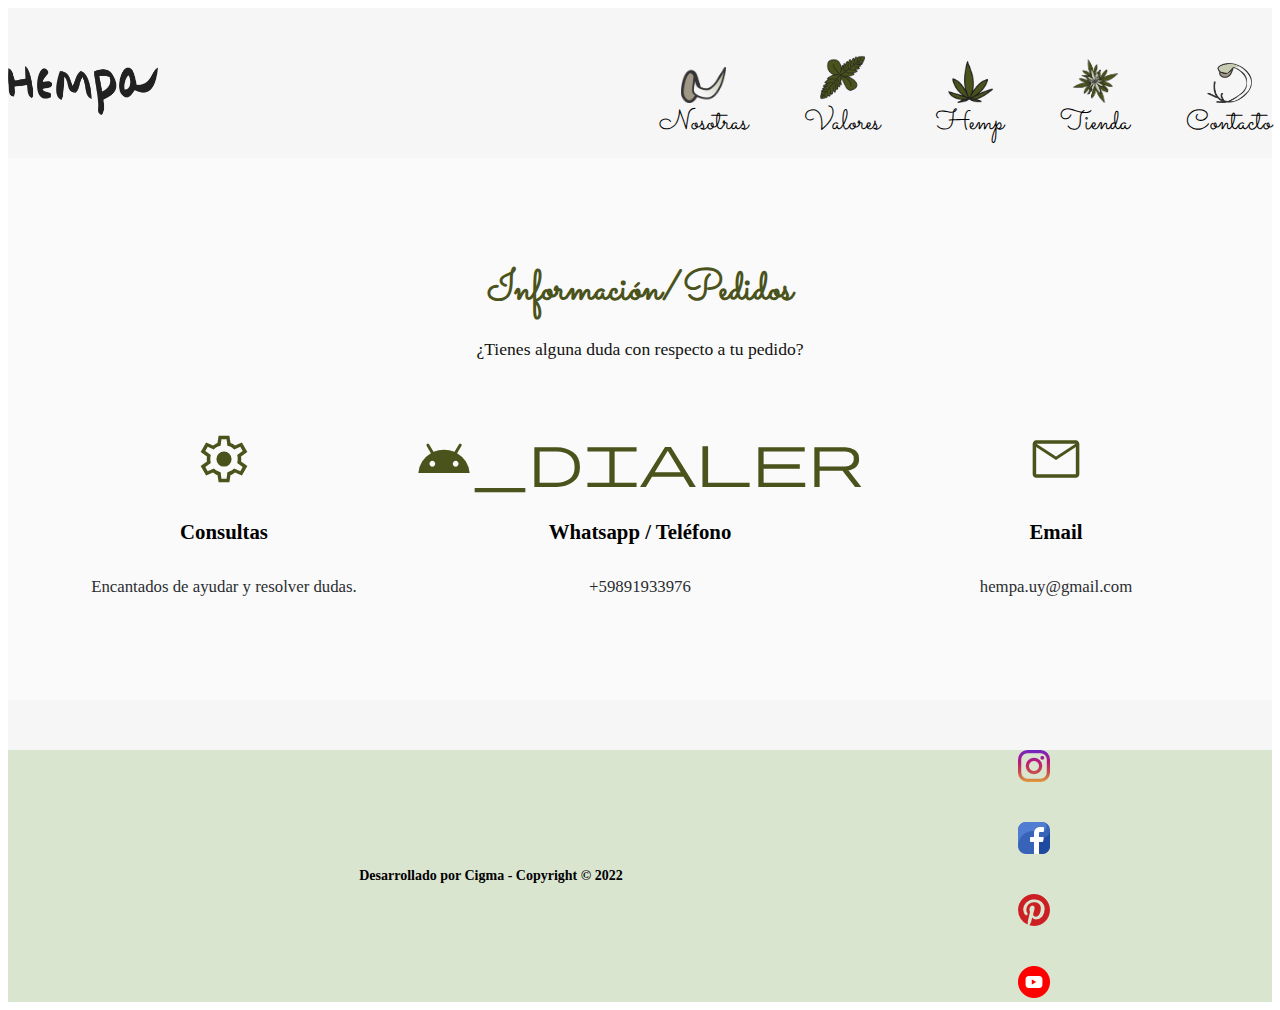
==== contacto.html @ 0448801c "Contacto" ====
<!DOCTYPE html>
<html lang="en">
  <head>
    <meta charset="UTF-8" />
    <meta http-equiv="X-UA-Compatible" content="IE=edge" />
    <meta name="viewport" content="width=device-width, initial-scale=1.0" />
    <title>Hempa</title>
    <link rel="shortcut icon" href="img/icons/icono-hemp.png" type="image/x-icon">
    <link
      href="https://cdn.jsdelivr.net/npm/bootstrap@5.0.2/dist/css/bootstrap.min.css"
      rel="stylesheet"
      integrity="sha384-EVSTQN3/azprG1Anm3QDgpJLIm9Nao0Yz1ztcQTwFspd3yD65VohhpuuCOmLASjC"
      crossorigin="anonymous"
    />
    <link rel="stylesheet" href="css/estilos.css" />


    <!-- Descripción -->
    <meta name="description" content="Ropa de cañamo y fibras orgánicas, hecha por mujeres emprendedoras. Industria Uruguaya.">

    <!-- Iconos -->
    <link href="https://fonts.googleapis.com/css2?family=Material+Symbols+Outlined" rel="stylesheet" />


    <!-- FONTS -->
    <link rel="preconnect" href="https://fonts.googleapis.com" />
    <link rel="preconnect" href="https://fonts.gstatic.com" crossorigin />
    <link
      href="https://fonts.googleapis.com/css2?family=Sacramento&display=swap"
      rel="stylesheet"
    />

    <!-- Meta tags -->
    <!-- Primary Meta Tags -->
    <title>Hempa</title>
    <meta name="title" content="Hempa">
    <meta name="description" content="Ropa de cañamo y fibras orgánicas, hecha por mujeres emprendedoras. Industria Uruguaya.">

    <!-- Open Graph / Facebook -->
    <meta property="og:type" content="website">
    <meta property="og:url" content="https://metatags.io/">
    <meta property="og:title" content="Hempa">
    <meta property="og:description" content="Ropa de cañamo y fibras orgánicas, hecha por mujeres emprendedoras. Industria Uruguaya.">
    <meta property="og:image" content="img/fotos/banner-valores.JPG">

    <!-- Twitter -->
    <meta property="twitter:card" content="summary_large_image">
    <meta property="twitter:url" content="https://metatags.io/">
    <meta property="twitter:title" content="Hempa">
    <meta property="twitter:description" content="Ropa de cañamo y fibras orgánicas, hecha por mujeres emprendedoras. Industria Uruguaya.">
    <meta property="twitter:image" content="img/fotos/banner-valores.JPG">
  </head>
  <body>
    <header>
    <div class="container">
    <nav>
        <a href="index.html"
        ><img class="logo-nav" src="img/logo-hempa.jpg"
        /></a>
        <ul id="ul__nav" class="ul__nav">
        <li>
            <a href="nosotras.html"
            ><img class="icon-nav-li" src="img/icons/nosotras.jpg" />
            Nosotras</a
            >
        </li>
        <li>
            <a href="valores.html"
            ><img
                class="icon-nav-li"
                src="img/icons/vision.jpg"
            />Valores</a
            >
        </li>
        <li>
            <a href="hempa.html"
            ><img class="icon-nav-li" src="img/icons/hemp.jpg" />Hemp</a
            >
        </li>
        <li>
            <a href="tienda.html"
            ><img
                class="icon-nav-li"
                src="img/icons/coleccion.jpg"
            />Tienda</a
            >
        </li>
        <li>
            <a href="contacto.html"
            ><img
                class="icon-nav-li"
                src="img/icons/contacto.png"
            />Contacto</a
            >
        </li> 
        </ul>
        
        <img
        id="icon-menu"
        class="icon-menu-movil"
        src="img/icons/menu.png"
        />
    </nav>
    </div>
  
    <!-- Sección contacto -->
    <section id="features">
      <div class="container">
        <div class="features_top">
          <h1>Información/Pedidos</h1>
          <p>¿Tienes alguna duda con respecto a tu pedido?
          </p>
        </div>
        
        <br>

        <div class="features_container">
          <div class="features_item">
            <span class="material-symbols-outlined"> settings </span>
            <div class="featureItem_info">
              <h4>Consultas
              </h4>
              <p>Encantados de ayudar y resolver dudas.</p>
            </div>
          </div>

          <div class="features_item">
            <span class="material-symbols-outlined"> android_dialer </span>
            <div class="featureItem_info">
              <h4>Whatsapp / Teléfono
              </h4>
              <p>+59891933976</p>
            </div>
          </div>

          <div class="features_item">
            <span class="material-symbols-outlined"> email </span>
            <div class="featureItem_info">
              <h4>Email</h4>
              <p>hempa.uy@gmail.com</p>
            </div>
          </div>

          
        </div>
      </div>
    </section>

      
    <section id="footer">
      <h5 class="text-footer">  Desarrollado por <a href="https://linkbe.me/Cigma" target="_blank">Cigma</a> - Copyright © 2022</h5>
      <div class="container">
        <div class="row icon-footer">
          <div class="col-md-2 col-3" id="footer-icon">
            <a href="https://www.instagram.com/hempa.uy/?hl=es" target="_blank"><img class="" src="img/icons/instagram.png"/></a>
          </div>
          <br><br>
          <div class="col-md-2 col-3" id="footer-icon">
            <a href="https://www.facebook.com/hempa.uy" target="_blank"><img class="" src="img/icons/facebook.png"/></a>
          </div>
          <br><br>
          <div class="col-md-2 col-3" id="footer-icon">
            <a href="https://ar.pinterest.com/hempauy/_created/" target="_blank"><img class="" src="img/icons/pinterest.png"/></a>
          </div>
          <br><br>
          <div class="col-md-2 col-3" id="footer-icon">
            <a href="https://www.youtube.com/channel/UCsUpAl1lLySXlst0NQ0P4RQ" target="_blank"><img class="" src="img/icons/youtube.png"/></a>
          </div>
        </div>
      </div>
    </section>


    <script
      src="https://cdn.jsdelivr.net/npm/bootstrap@5.0.2/dist/js/bootstrap.bundle.min.js"
      integrity="sha384-MrcW6ZMFYlzcLA8Nl+NtUVF0sA7MsXsP1UyJoMp4YLEuNSfAP+JcXn/tWtIaxVXM"
      crossorigin="anonymous"
    ></script>
    <script src="js/main.js"></script>
    <script src="js/nav.js"></script>
  </body>
</html>
---- css/estilos.css ----
.logo-nav {
    width: 150px;
    display: inline;
}
a {
    color: #000;
    text-decoration: none;
}
nav {
    display: flex;
    align-items: center;
    justify-content: space-between;
    padding-top: 30px;
    font-family: 'Sacramento', cursive;
    font-size: 28px;
    height: 120px;
}
header {
    background: #F6F6F6;
}
nav ul li {
    list-style: none;
    display: inline-block;
    margin-right: 50px;
    
}
nav ul li:last-child {
    margin-right: 0;
}
.icon-nav-li {
    width: 45px;
    display: block;
    margin: 0 auto;
}

.icon-menu-movil {
    width: 40px;
    display: none;
}
/* banner icons */
#banner-icons {
    width: 100%;
    min-height: 180px;
    display: flex;
    align-items: center;
    justify-content: center;
    background: #C5CCB2;
    margin-top: 50px;
}

.icon{
    display:flex;
    align-items: center;
    justify-content:center;
}

#banner-nosotras {
    width: 100%;
    min-height: 180px;
    display: flex;
    align-items: center;
    justify-content:center;
    background: #C5CCB2;
    margin-top: 50px;
}

#banner-icons img {
    width: 120px;
}

#productos-destacados {
    text-align: center;
    display: flex;
    align-items: center;
    justify-content: space-around;
    margin: 0 auto;
}
#productos-destacados h2{
    font-family: 'Sacramento', cursive;
    font-size: 36px;
    text-align: center;
    margin-top: 50px;
    margin-bottom: 10px;
}

#productos-coleccion h1{
    font-family: 'Sacramento', cursive;
    font-size: 60px;
    text-align: center;
    margin-top: 50px;
    margin-bottom: 10px;
}

#productos-destacados .card:last-child {
    margin-right: 0px;
}

/* Footer */
#footer{
    width: 100%;
    min-height: 100px;
    display:flex;
    align-items: center;
    justify-content:center;
    background: #DAE5D0;
    margin-top: 50px;
}

.icon-footer{
    margin-left: 50%;
}

.text-footer{
   margin-left: 50px;
   font-size: 14px;
   text-align: center;
   padding-left: 5%;
   padding-right: 30%;
}


/* Large devices (desktops, 992px and up) */
@media (max-width: 992px) { 
    #banner-icons img {
        width: 100px;
    }
    #contenedor-productos {
        flex-direction: column;
    }

    #footer-icon{
        margin-top: 8px;
        margin-left: 1%;
        margin-right: 10%;
    }
    

    .icon-menu-movil {
       display: inline-block;
       cursor: pointer;
    }
    .icon-nav-li {
        width: 45px;
        display: inline;
        margin: 5px 30px;
    }
    nav ul li {
       margin-top: 25px;
        
    }
    .ul__nav {
        display: none;
    }
    
    .carousel-item img,.valores-banner{
        width: 100vw;
        height: 200px;
        object-fit: cover;
        object-position: 50% 50%;

    }

    .img-carousel{
        width: 100vw;
    }

    .icon-footer{
        margin-left: 38%;
   }
   
   .text-footer{
       margin-left: 30px;
       font-size: 14px;
       text-align: center;
       padding-left: 5%;
       padding-right: 5%;
   }
}


.ul__nav.show {
    display: flex;
    flex-direction: column;
    z-index: 999;
    position: absolute;
    top: 110px;
    left: 0;
    background: #F6F6F6;
    width: 100%;
}
#carrito-flotante {
    position: fixed;
    right: 15px;
    top: 70vh;
    background: #a19787;
    border: 0;
    border-radius: 50%;
    padding: 10px;
    display: none;
}

.icon-delete-carro {
    width: 30px;
    cursor: pointer;
    
}
.li__carrito {
    display: flex;
    align-items: center;
    justify-content: space-between;
    width: 100%;
}
.btn-deletecarrito {
    border: 0;
    background: none;
}

.icon-cart {
    width: 50px;
}

.cart-icon{
    width: 22px;
    margin:4px;
    margin-bottom: 7px;
}

.img-carrito{
    border-radius: 10px;
    margin-right: 25px;
    margin-bottom: 10px;
    width: 90px;
}

.modal-body {
     overflow-y: auto; 
     height:300px; 
}


.titulo-carrito{
    font-family: 'Montserrat', sans-serif;
    font-size: 20px;
}

.precio-carrito{
    color: #4B531C;
    font-weight: 400;
    font-size: 1.8rem;
}

.shopping-bag-icon{
    display: inline-block;
    width: 50px;
    padding-left: 15px;
    margin-top: -24px;
}

.buttoms-position{
    width: 100%;
    height: 70%;
    display: flex;
    flex-direction: column;
    align-items: center;
    justify-content: center;
    opacity: 0;
    transition: .5s;
}

.card:hover .buttoms-position{
    opacity: 1;
}

.foto-mision{
    height: 70%;
}

.titulo-margin{
    margin-top: 30px;
}

.foto-pureza{
    height: 40%;
}

.titulos-sacramento{
    font-size: 60px;
    margin-top: 30px;
    margin-bottom: 25px;
    text-align: center;
    font-family: 'Sacramento', cursive;
}

.titulo-contacto{
    font-size: 40px;
    font-family: 'Sacramento', cursive;
}


.iconos-valores{
    width: 150px;
}

.icono-hemp{
    width: 320px;
}

.parrafo-hemp{
    font-family: 'Montserrat', sans-serif;
    font-size: 17px;
    line-height: 45px;
    font-style: normal;
}

.fibra-img{
    border-radius: 16px;
}

.li-hemp{
    font-family: 'Montserrat', sans-serif;
    margin-top: 10px;
    font-size: 15px;
    font-style: normal;
}

.parrafo-valores{
    font-family: 'Montserrat', sans-serif;
    font-size: 19px;
    text-align: center;
}

.parrafo-nosotras{
    font-family: 'Montserrat', sans-serif;
    font-size: 16px;
}

.titulo4-nosotras{
    font-family: 'Montserrat', sans-serif;
}

#titulo-producto {
    font-size: 50px;
    font-family: 'Sacramento', cursive;
}
.precio-producto {
    font-size: 20px;
    font-weight: bold;
}
#descripcion-producto {
    font-size: 20px;
}

/* Sección contacto */

#features{
    background-color: #fafafa;
    padding: 5rem 0;
}

.features_top,
.features_container{
    padding: 0 1.5rem;

}

.features_top{
    text-align: center;
}

.features_top h1{
    font-family: 'Sacramento', cursive;
    font-size: 2.6rem;
    margin-bottom: 0.5rem;
    line-height: 1.2;
    color: #4B531C;  
}

.features_top p{
    color: rgb(18, 18, 18);
    font-size: 1.1rem;
    line-height: 2rem;
    margin-bottom: 1rem;
    font-weight: 300;
}

.features_container{
    display: grid;
    grid-template-columns: 1fr 1fr 1fr;
}

.features_item{
    margin-top: 2rem;
    text-align: center; 
}

.features_item:hover{
    transform: scale(1.2);
}

.features_item span{
    font-size: 3.5rem;
    margin-bottom: 0.3rem;
    color: #4B531C;
}

.featureItem_info h4{
    font-size: 1.3rem;
    color: #000;
}

.featureItem_info p{
    font-size: 1.05rem;
    color: #2b2d30;   
    line-height: 2rem;
    font-weight: 300;
}

@media (max-width: 768px){
    .features_top p{
        padding: 0;
    }

    .features_container{
        grid-template-columns: 1fr;
    }
}
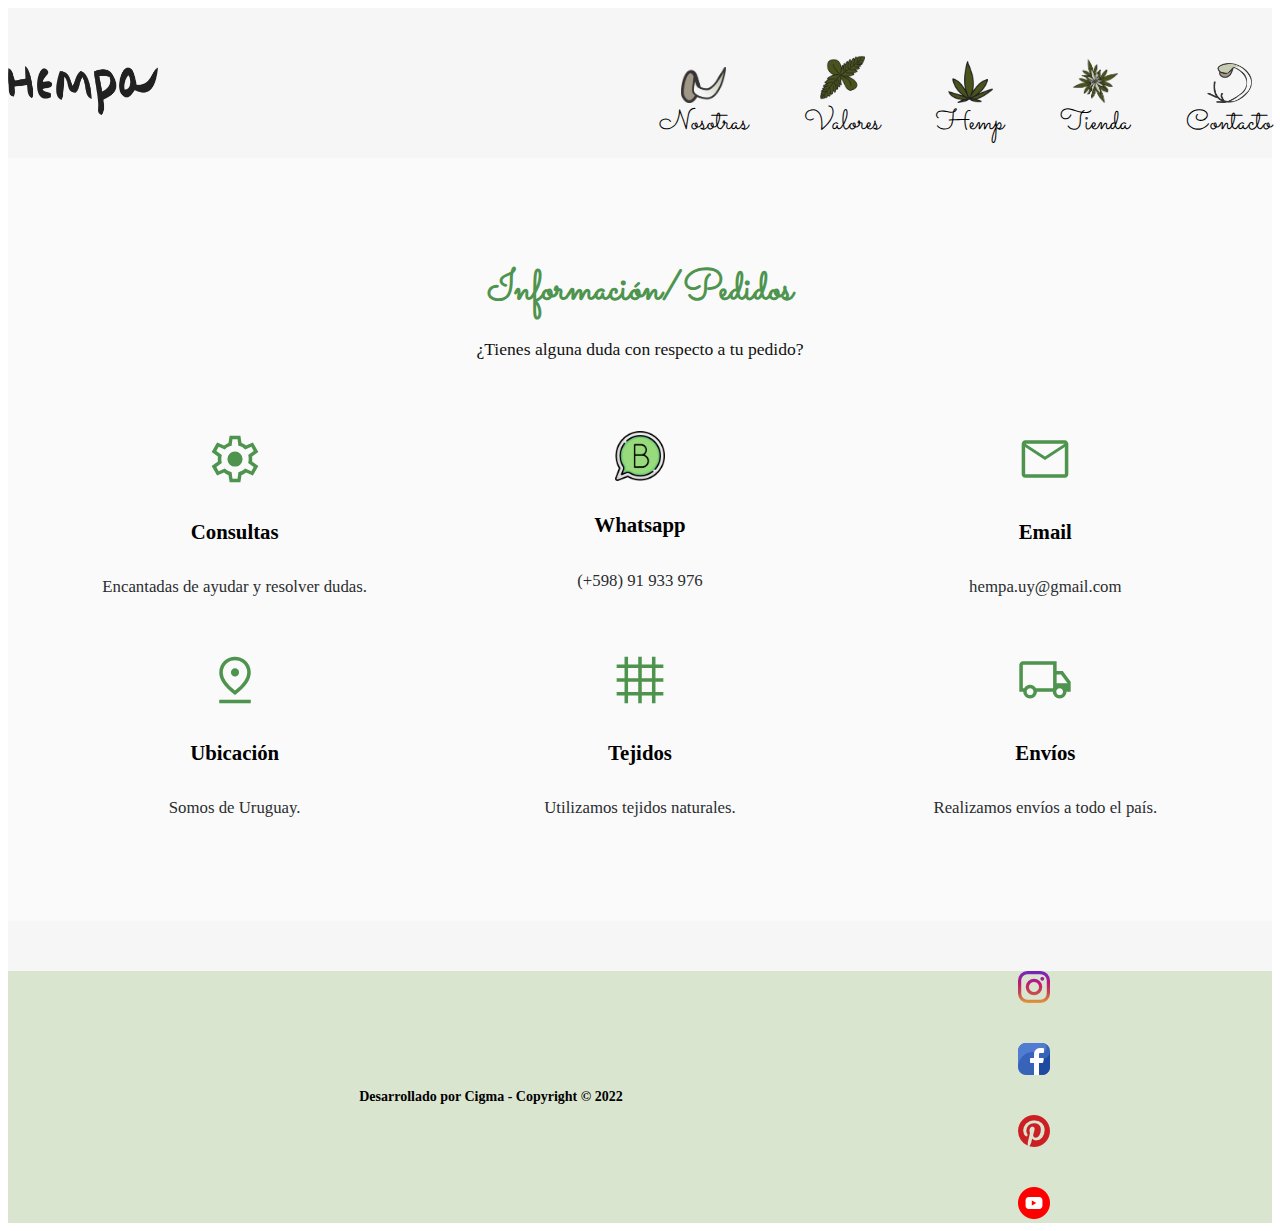
==== commit ceae0111: "cambios contacto" ====
--- a/contacto.html
+++ b/contacto.html
@@ -120,16 +120,16 @@
             <div class="featureItem_info">
               <h4>Consultas
               </h4>
-              <p>Encantados de ayudar y resolver dudas.</p>
-            </div>
-          </div>
-
-          <div class="features_item">
-            <span class="material-symbols-outlined"> android_dialer </span>
-            <div class="featureItem_info">
-              <h4>Whatsapp / Teléfono
+              <p>Encantadas de ayudar y resolver dudas.</p>
+            </div>
+          </div>
+
+          <div class="features_item">
+            <img src="img/icons/whatsapp-business.png" class="icono-wpp">
+            <div class="featureItem_info">
+              <h4>Whatsapp
               </h4>
-              <p>+59891933976</p>
+              <p>(+598) 91 933  976</p>
             </div>
           </div>
 
@@ -138,6 +138,30 @@
             <div class="featureItem_info">
               <h4>Email</h4>
               <p>hempa.uy@gmail.com</p>
+            </div>
+          </div>
+
+          <div class="features_item">
+            <span class="material-symbols-outlined"> pin_drop </span>
+            <div class="featureItem_info">
+              <h4>Ubicación</h4>
+              <p>Somos de Uruguay.</p>
+            </div>
+          </div>
+
+          <div class="features_item">
+            <span class="material-symbols-outlined"> grid_4x4 </span>
+            <div class="featureItem_info">
+              <h4>Tejidos</h4>
+              <p>Utilizamos tejidos naturales.</p>
+            </div>
+          </div>
+
+          <div class="features_item">
+            <span class="material-symbols-outlined"> local_shipping </span>
+            <div class="featureItem_info">
+              <h4>Envíos</h4>
+              <p>Realizamos envíos a todo el país.</p>
             </div>
           </div>
 
--- a/css/estilos.css
+++ b/css/estilos.css
@@ -305,6 +305,7 @@
     width: 320px;
 }
 
+
 .parrafo-hemp{
     font-family: 'Montserrat', sans-serif;
     font-size: 17px;
@@ -372,7 +373,7 @@
     font-size: 2.6rem;
     margin-bottom: 0.5rem;
     line-height: 1.2;
-    color: #4B531C;  
+    color: #4E944F;  
 }
 
 .features_top p{
@@ -400,7 +401,7 @@
 .features_item span{
     font-size: 3.5rem;
     margin-bottom: 0.3rem;
-    color: #4B531C;
+    color: #4E944F;
 }
 
 .featureItem_info h4{
@@ -415,6 +416,12 @@
     font-weight: 300;
 }
 
+
+
+.icono-wpp{
+    width: 50px;
+}
+
 @media (max-width: 768px){
     .features_top p{
         padding: 0;
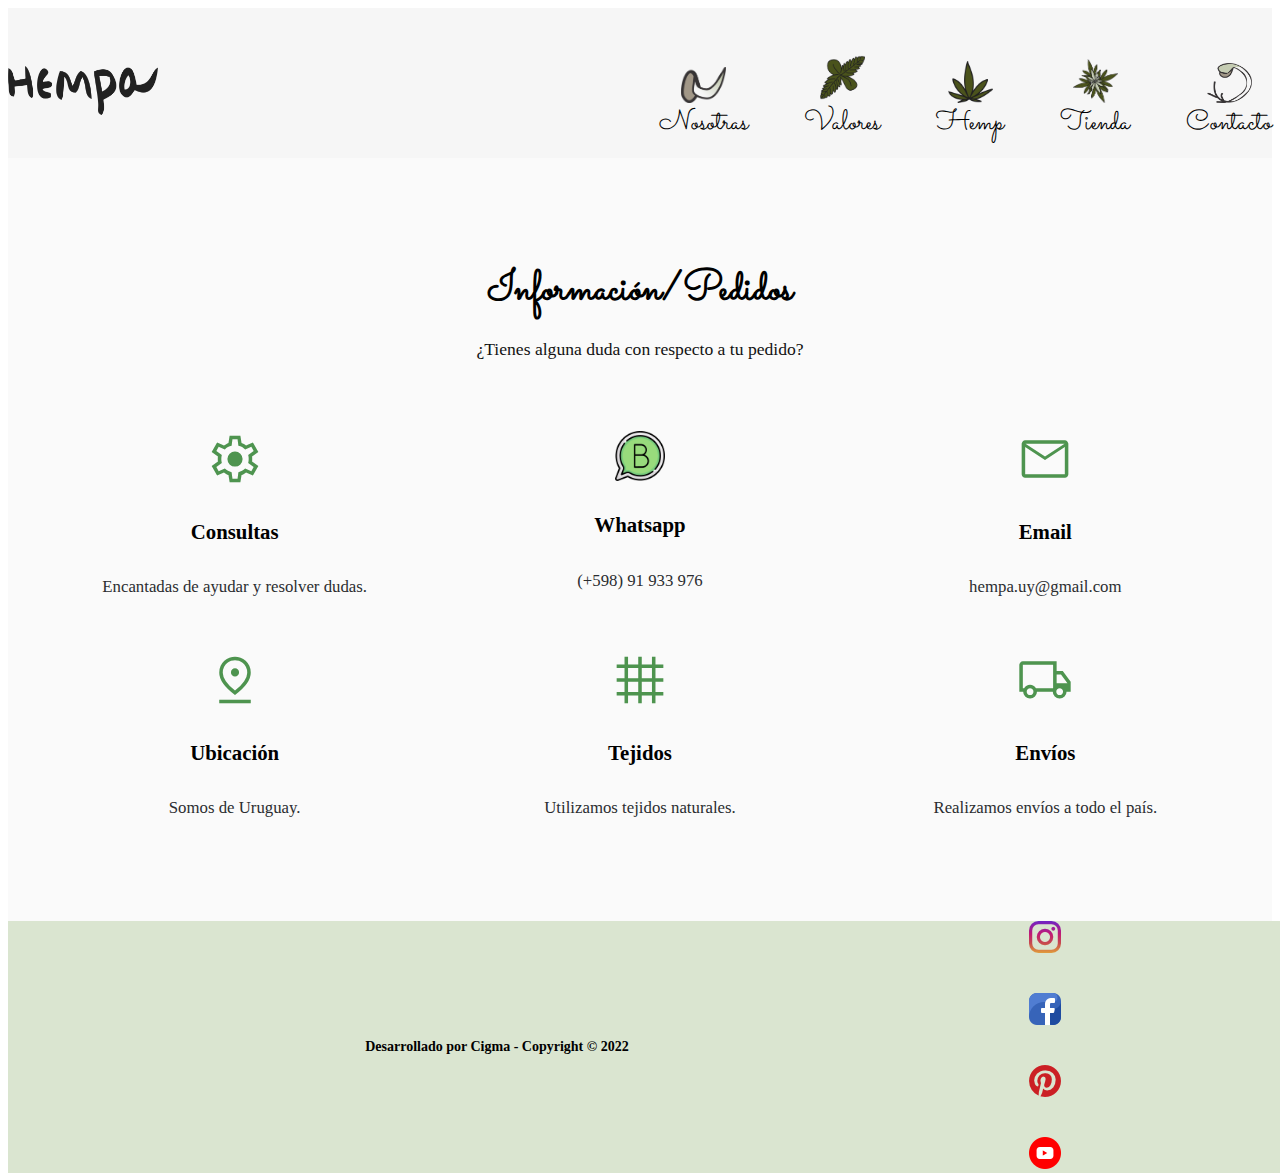
==== commit 1a2aa2b3: "cambios" ====
--- a/contacto.html
+++ b/contacto.html
@@ -50,125 +50,126 @@
     <meta property="twitter:description" content="Ropa de cañamo y fibras orgánicas, hecha por mujeres emprendedoras. Industria Uruguaya.">
     <meta property="twitter:image" content="img/fotos/banner-valores.JPG">
   </head>
+  
   <body>
     <header>
-    <div class="container">
-    <nav>
-        <a href="index.html"
-        ><img class="logo-nav" src="img/logo-hempa.jpg"
-        /></a>
-        <ul id="ul__nav" class="ul__nav">
-        <li>
-            <a href="nosotras.html"
-            ><img class="icon-nav-li" src="img/icons/nosotras.jpg" />
-            Nosotras</a
-            >
-        </li>
-        <li>
-            <a href="valores.html"
-            ><img
-                class="icon-nav-li"
-                src="img/icons/vision.jpg"
-            />Valores</a
-            >
-        </li>
-        <li>
-            <a href="hempa.html"
-            ><img class="icon-nav-li" src="img/icons/hemp.jpg" />Hemp</a
-            >
-        </li>
-        <li>
-            <a href="tienda.html"
-            ><img
-                class="icon-nav-li"
-                src="img/icons/coleccion.jpg"
-            />Tienda</a
-            >
-        </li>
-        <li>
-            <a href="contacto.html"
-            ><img
-                class="icon-nav-li"
-                src="img/icons/contacto.png"
-            />Contacto</a
-            >
-        </li> 
-        </ul>
-        
-        <img
-        id="icon-menu"
-        class="icon-menu-movil"
-        src="img/icons/menu.png"
-        />
-    </nav>
-    </div>
-  
-    <!-- Sección contacto -->
-    <section id="features">
       <div class="container">
-        <div class="features_top">
-          <h1>Información/Pedidos</h1>
-          <p>¿Tienes alguna duda con respecto a tu pedido?
-          </p>
+        <nav>
+            <a href="index.html"
+            ><img class="logo-nav" src="img/logo-hempa.jpg"
+            /></a>
+            <ul id="ul__nav" class="ul__nav">
+            <li>
+                <a href="nosotras.html"
+                ><img class="icon-nav-li" src="img/icons/nosotras.jpg" />
+                Nosotras</a
+                >
+            </li>
+            <li>
+                <a href="valores.html"
+                ><img
+                    class="icon-nav-li"
+                    src="img/icons/vision.jpg"
+                />Valores</a
+                >
+            </li>
+            <li>
+                <a href="hempa.html"
+                ><img class="icon-nav-li" src="img/icons/hemp.jpg" />Hemp</a
+                >
+            </li>
+            <li>
+                <a href="tienda.html"
+                ><img
+                    class="icon-nav-li"
+                    src="img/icons/coleccion.jpg"
+                />Tienda</a
+                >
+            </li>
+            <li>
+                <a href="contacto.html"
+                ><img
+                    class="icon-nav-li"
+                    src="img/icons/contacto.png"
+                />Contacto</a
+                >
+            </li> 
+            </ul>
+            
+            <img
+            id="icon-menu"
+            class="icon-menu-movil"
+            src="img/icons/menu.png"
+            />
+        </nav>
+      </div>
+    </header>
+      <!-- Sección contacto -->
+      <section id="features">
+        <div class="container">
+          <div class="features_top">
+            <h1>Información/Pedidos</h1>
+            <p>¿Tienes alguna duda con respecto a tu pedido?
+            </p>
+          </div>
+          
+          <br>
+
+          <div class="features_container">
+            <div class="features_item">
+              <span class="material-symbols-outlined"> settings </span>
+              <div class="featureItem_info">
+                <h4>Consultas
+                </h4>
+                <p>Encantadas de ayudar y resolver dudas.</p>
+              </div>
+            </div>
+
+            <div class="features_item">
+              <img src="img/icons/whatsapp-business.png" class="icono-wpp">
+              <div class="featureItem_info">
+                <h4>Whatsapp
+                </h4>
+                <p>(+598) 91 933  976</p>
+              </div>
+            </div>
+
+            <div class="features_item">
+              <span class="material-symbols-outlined"> email </span>
+              <div class="featureItem_info">
+                <h4>Email</h4>
+                <p>hempa.uy@gmail.com</p>
+              </div>
+            </div>
+
+            <div class="features_item">
+              <span class="material-symbols-outlined"> pin_drop </span>
+              <div class="featureItem_info">
+                <h4>Ubicación</h4>
+                <p>Somos de Uruguay.</p>
+              </div>
+            </div>
+
+            <div class="features_item">
+              <span class="material-symbols-outlined"> grid_4x4 </span>
+              <div class="featureItem_info">
+                <h4>Tejidos</h4>
+                <p>Utilizamos tejidos naturales.</p>
+              </div>
+            </div>
+
+            <div class="features_item">
+              <span class="material-symbols-outlined"> local_shipping </span>
+              <div class="featureItem_info">
+                <h4>Envíos</h4>
+                <p>Realizamos envíos a todo el país.</p>
+              </div>
+            </div>
+
+            
+          </div>
         </div>
-        
-        <br>
-
-        <div class="features_container">
-          <div class="features_item">
-            <span class="material-symbols-outlined"> settings </span>
-            <div class="featureItem_info">
-              <h4>Consultas
-              </h4>
-              <p>Encantadas de ayudar y resolver dudas.</p>
-            </div>
-          </div>
-
-          <div class="features_item">
-            <img src="img/icons/whatsapp-business.png" class="icono-wpp">
-            <div class="featureItem_info">
-              <h4>Whatsapp
-              </h4>
-              <p>(+598) 91 933  976</p>
-            </div>
-          </div>
-
-          <div class="features_item">
-            <span class="material-symbols-outlined"> email </span>
-            <div class="featureItem_info">
-              <h4>Email</h4>
-              <p>hempa.uy@gmail.com</p>
-            </div>
-          </div>
-
-          <div class="features_item">
-            <span class="material-symbols-outlined"> pin_drop </span>
-            <div class="featureItem_info">
-              <h4>Ubicación</h4>
-              <p>Somos de Uruguay.</p>
-            </div>
-          </div>
-
-          <div class="features_item">
-            <span class="material-symbols-outlined"> grid_4x4 </span>
-            <div class="featureItem_info">
-              <h4>Tejidos</h4>
-              <p>Utilizamos tejidos naturales.</p>
-            </div>
-          </div>
-
-          <div class="features_item">
-            <span class="material-symbols-outlined"> local_shipping </span>
-            <div class="featureItem_info">
-              <h4>Envíos</h4>
-              <p>Realizamos envíos a todo el país.</p>
-            </div>
-          </div>
-
-          
-        </div>
-      </div>
-    </section>
+      </section>
 
       
     <section id="footer">
@@ -200,7 +201,6 @@
       integrity="sha384-MrcW6ZMFYlzcLA8Nl+NtUVF0sA7MsXsP1UyJoMp4YLEuNSfAP+JcXn/tWtIaxVXM"
       crossorigin="anonymous"
     ></script>
-    <script src="js/main.js"></script>
     <script src="js/nav.js"></script>
   </body>
 </html>--- a/css/estilos.css
+++ b/css/estilos.css
@@ -97,13 +97,13 @@
 
 /* Footer */
 #footer{
+    position: absolute;
     width: 100%;
     min-height: 100px;
     display:flex;
     align-items: center;
     justify-content:center;
     background: #DAE5D0;
-    margin-top: 50px;
 }
 
 .icon-footer{
@@ -373,7 +373,6 @@
     font-size: 2.6rem;
     margin-bottom: 0.5rem;
     line-height: 1.2;
-    color: #4E944F;  
 }
 
 .features_top p{
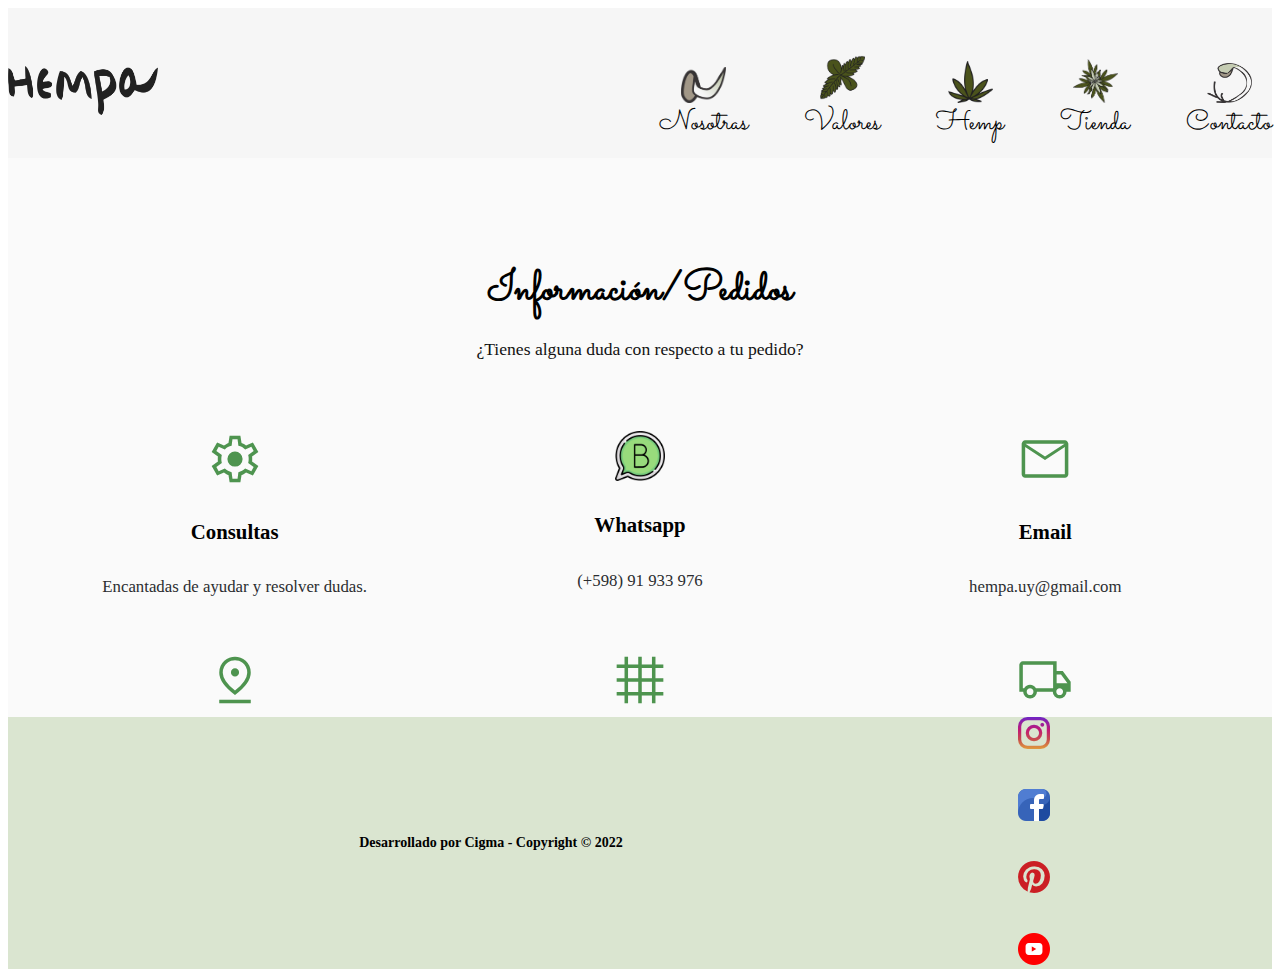
==== commit 3e8f9788: "footer arreglado" ====
--- a/contacto.html
+++ b/contacto.html
@@ -174,7 +174,7 @@
       
     <section id="footer">
       <h5 class="text-footer">  Desarrollado por <a href="https://linkbe.me/Cigma" target="_blank">Cigma</a> - Copyright © 2022</h5>
-      <div class="container">
+      <div class="container ">
         <div class="row icon-footer">
           <div class="col-md-2 col-3" id="footer-icon">
             <a href="https://www.instagram.com/hempa.uy/?hl=es" target="_blank"><img class="" src="img/icons/instagram.png"/></a>
--- a/css/estilos.css
+++ b/css/estilos.css
@@ -1,3 +1,9 @@
+body {
+    position: relative;
+    padding-bottom: 3em;
+    min-height: 100vh;
+}
+
 .logo-nav {
     width: 150px;
     display: inline;
@@ -97,13 +103,14 @@
 
 /* Footer */
 #footer{
-    position: absolute;
     width: 100%;
     min-height: 100px;
     display:flex;
     align-items: center;
     justify-content:center;
     background: #DAE5D0;
+    position: absolute;
+    bottom: 0;
 }
 
 .icon-footer{
